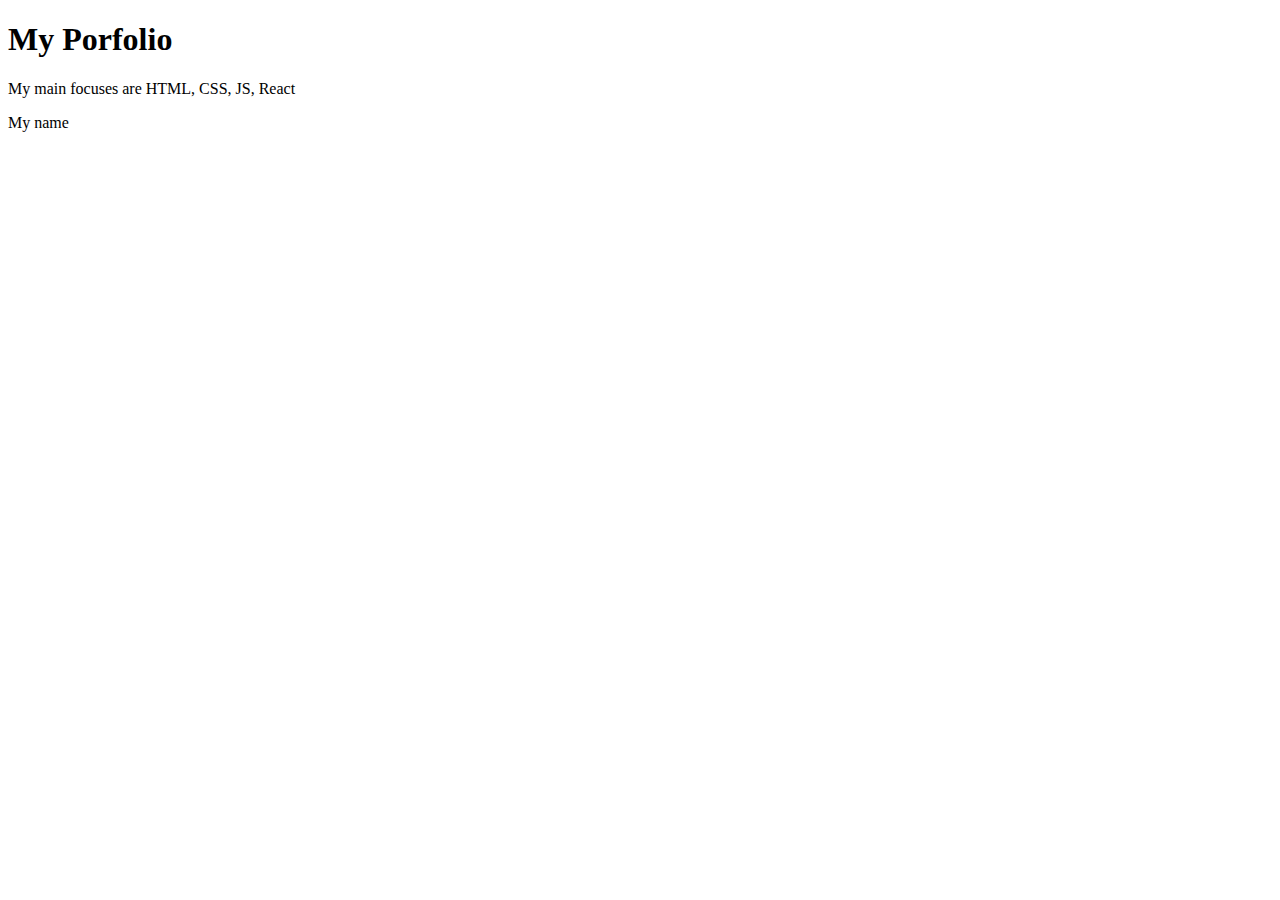
==== index.html @ d2fc6f32 "create new" ====
<!DOCTYPE html>
<html lang="en">
<head>
    <meta charset="UTF-8">
    <meta http-equiv="X-UA-Compatible" content="IE=edge">
    <meta name="viewport" content="width=device-width, initial-scale=1.0">
    <title>Document</title>
</head>
<body>
    <h1>My Porfolio</h1>
    <p>My main focuses are HTML, CSS, JS, React</p>
    <p>My name</p>
</body>
</html>
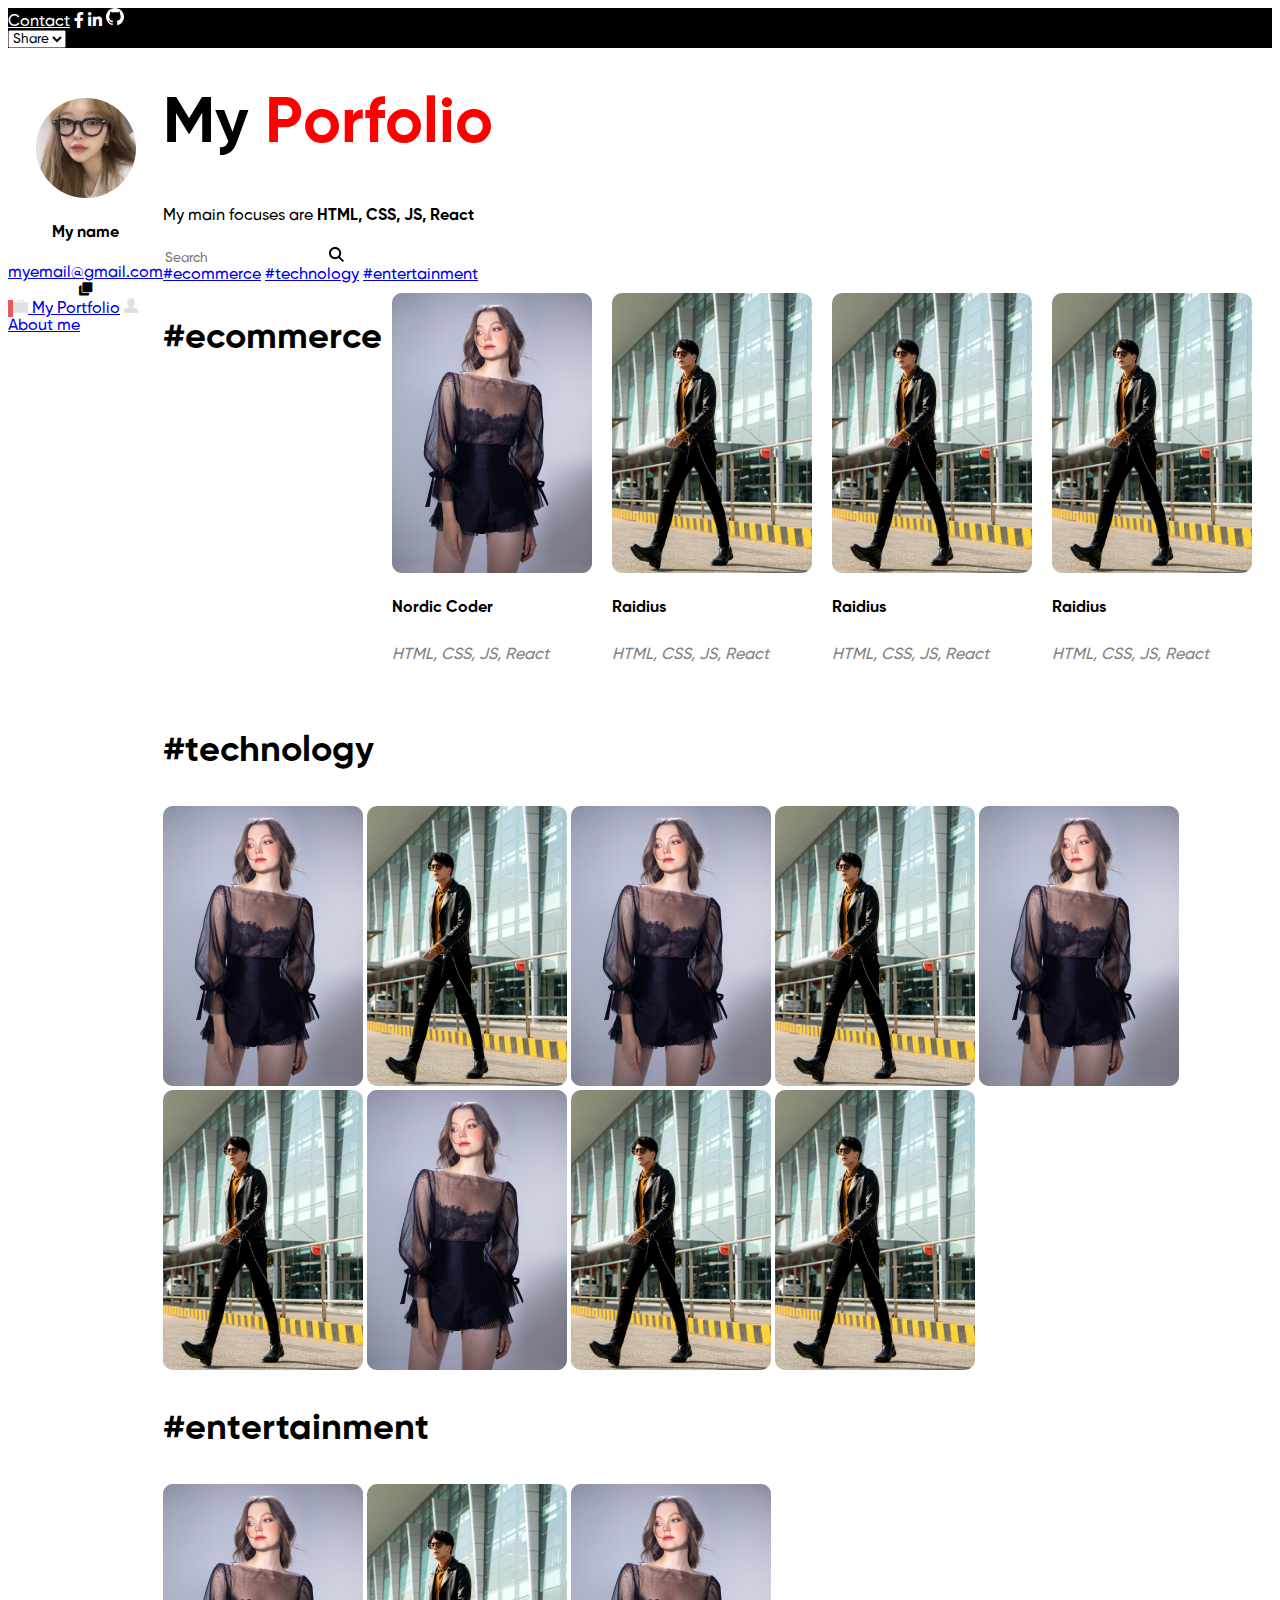
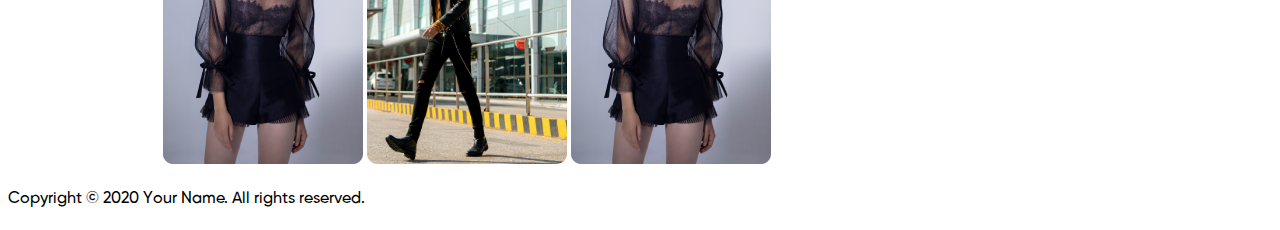
==== commit cdc7c8ae: "porfolio midterm" ====
--- a/index.html
+++ b/index.html
@@ -1,14 +1,101 @@
 <!DOCTYPE html>
 <html lang="en">
+
 <head>
     <meta charset="UTF-8">
     <meta http-equiv="X-UA-Compatible" content="IE=edge">
     <meta name="viewport" content="width=device-width, initial-scale=1.0">
     <title>Document</title>
+    <link href="fontawesome-free-5.15.4-web/css/all.css" rel="stylesheet">
+    <link rel="stylesheet" href="css/style.css">
 </head>
+
 <body>
-    <h1>My Porfolio</h1>
-    <p>My main focuses are HTML, CSS, JS, React</p>
-    <p>My name</p>
+    <nav class="top-menu">
+        <a href="contact.html">Contact</a>
+        <a href="https://www.facebook.com/" target="_blank"><i class="fab fa-facebook-f"></i></a>
+        <a href="https://www.linkedin.com/" target="_blank"><i class="fab fa-linkedin-in"></i></a>
+        <a href="#"><img src="img/cat.svg" alt="Cat"></a>
+        <!-- dung font awe cho net va nhe, doi mau de dang -->
+        <form>
+            <select name="social" id="social">
+                <option value="Share">Share</option>
+            </select>
+        </form>
+    </nav>
+    <main class="flex-container">
+        <nav>
+            <div class="center">
+                <img src="img/profile-image.png" alt="profile image" class="margin-top-50"><br>
+                <p><b> My name</b></p>
+                <a href="mailto:myemail@gmail.com">myemail@gmail.com</a>
+                <button type="button" class="boder-none transparent"><i class="fas fa-clone"></i></button>
+            </div>
+            <a href="index.html" class="menu-item-active"><img src="img/vali.svg"> My Portfolio</a>
+            <a href="aboutme.html"><img src="img/hinhnguoi.svg">About me</a>
+        </nav>
+        <section>
+            <header>
+                <h1>My <span style="color: red;">Porfolio</span></h1>
+                <p>My main focuses are <b>HTML, CSS, JS, React</b></p>
+                <form>
+                    <input type="search" name="search" placeholder="Search" class="boder-none">
+                    <input type="image" src="img/kinhlup.svg" alt="Search">
+                </form>
+            </header>
+            <main>
+                <a href="#ecommerce">#ecommerce</a>
+                <a href="#technology">#technology</a>
+                <a href="#entertainment">#entertainment</a>
+                <section class="flex-container">
+                    <h3 id="ecommerce">#ecommerce</h3>
+                    <div class="flex-container flex-wrap">
+                        <article>
+                            <img src="img/1.png" alt="Nordic Coder">
+                            <p><b>Nordic Coder</b></p>
+                            <p class="grey"><i>HTML, CSS, JS, React</i></p>
+                        </article>
+                        <article>
+                            <img src="img/2.svg" alt="Nordic Coder">
+                            <p><b>Raidius</b></p>
+                            <p class="grey"><i>HTML, CSS, JS, React</i></p>
+                        </article>
+                        <article>
+                            <img src="img/2.svg" alt="Nordic Coder">
+                            <p><b>Raidius</b></p>
+                            <p class="grey"><i>HTML, CSS, JS, React</i></p>
+                        </article>
+                        <article>
+                            <img src="img/2.svg" alt="Nordic Coder">
+                            <p><b>Raidius</b></p>
+                            <p class="grey"><i>HTML, CSS, JS, React</i></p>
+                        </article>
+                    </div>
+                </section>
+                <section>
+                    <h3 id="technology">#technology</h3>
+                    <img src="img/1.png" alt="Nordic Coder">
+                    <img src="img/2.svg" alt="Raidius">
+                    <img src="img/1.png" alt="Nordic Coder">
+                    <img src="img/2.svg" alt="Raidius">
+                    <img src="img/1.png" alt="Nordic Coder">
+                    <img src="img/2.svg" alt="Raidius">
+                    <img src="img/1.png" alt="Nordic Coder">
+                    <img src="img/2.svg" alt="Raidius">
+                    <img src="img/2.svg" alt="Raidius">
+                </section>
+                <section>
+                    <h3 id="entertainment">#entertainment</h3>
+                    <img src="img/1.png" alt="Nordic Coder">
+                    <img src="img/2.svg" alt="Raidius">
+                    <img src="img/1.png" alt="Nordic Coder">
+                </section>
+            </main>
+        </section>
+    </main>
+    <footer>
+        <p>Copyright &copy; 2020 Your Name. All rights reserved.</p>
+    </footer>
 </body>
+
 </html>--- a/css/style.css
+++ b/css/style.css
@@ -0,0 +1,73 @@
+.top-menu {
+    background-color: black;
+    color: white;
+}
+
+.top-menu a {
+    color: white;
+}
+h1{
+    font-size: 4em;
+}
+h3{
+    font-size: 36px;
+}
+.grey{
+    color: #828282;
+}
+.center{
+    text-align: center;
+}
+.vertical-align-bottom {
+    vertical-align: bottom;
+}
+p,ul {
+    line-height: 190%;
+}
+@font-face {
+    font-family: SVNGilroyMedium;
+    src: url(../fonts/SVNGilroyMedium.otf);
+  
+}
+@font-face {
+    font-family: SVNGilroyMedium;
+    src: url(../fonts/SVN-Gilroy-Bold.otf);
+    font-weight: bold;
+}
+
+*{
+    font-family: SVNGilroyMedium, Helvetica, sans-serif;
+}
+body{
+    font-size: 100;
+}
+.menu-item-active{
+    border-left: 5px solid #EB5757;
+}
+table{
+    border-collapse: collapse;
+}
+tr{
+    border-bottom: 1px solid #E0E0E0;
+}
+.boder-none{
+    border: none;
+}
+article{
+    margin: 10px;
+}
+.margin-top-50{
+    margin-top: 50px;
+}
+.transparent{
+    background-color: transparent;
+}
+.flex-container{
+    display: flex;
+}
+article{
+    width: 200px;
+}
+.flex-wrap{
+    flex-wrap: wrap;
+}